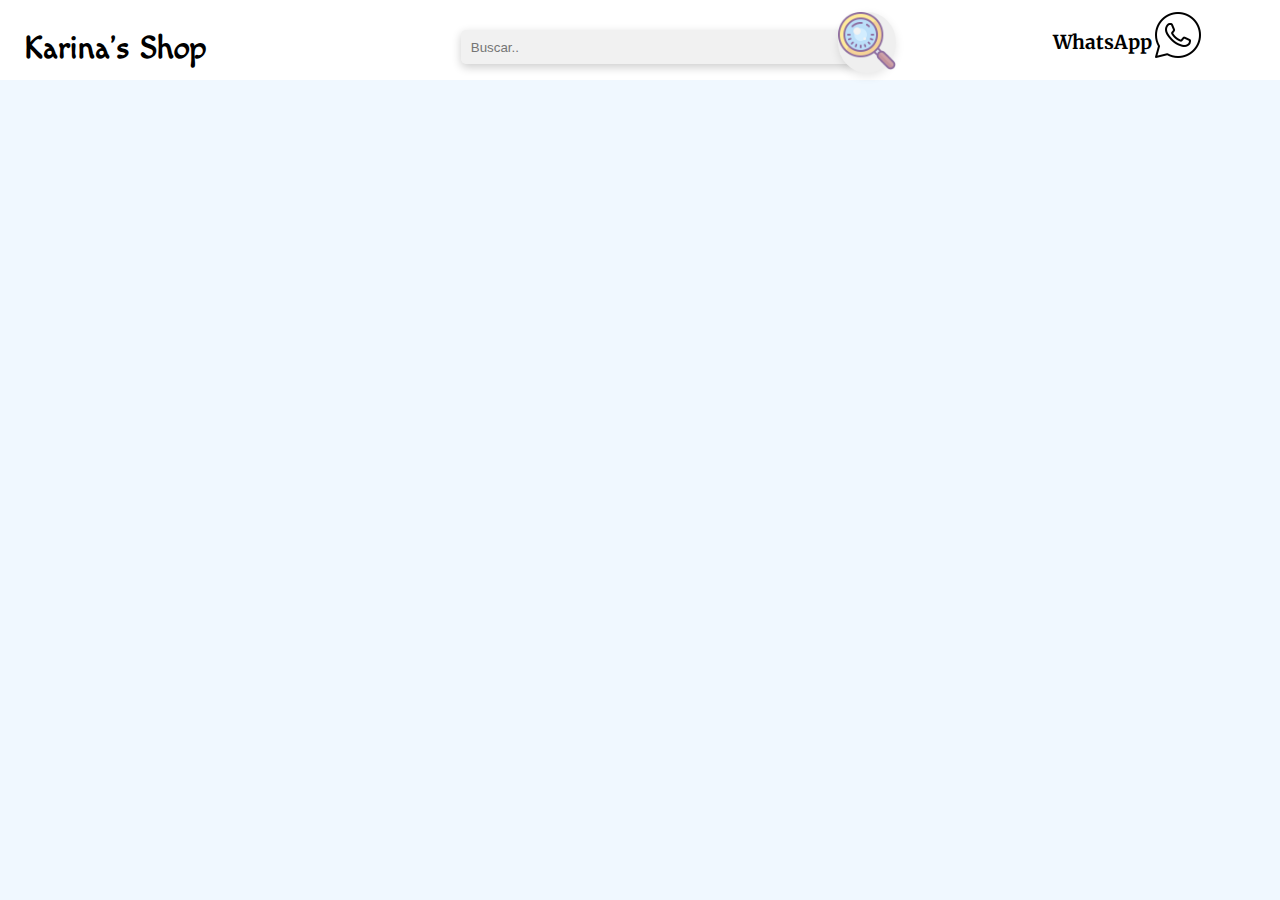
==== Joyeria/joyeria.html @ 78bbcfa3 "Probando nuevo modo" ====
<!DOCTYPE html>
<html lang="spa">
<head>
    <meta charset="UTF-8">
    <meta name="author" content="Marlon Azua">
    <!-- <meta http-equiv="X-UA-Compatible" content="IE=edge"> -->
    <meta name="viewport" content="width=device-width, initial-scale=1.0">
    <link  rel="icon"   href="/Nimg/ks im.png" type="image/png" />
    <link rel="stylesheet" type="text/css" href="/Ropastyle.css">
    <link rel="preconnect" href="https://fonts.googleapis.com">
    <link rel="preconnect" href="https://fonts.gstatic.com" crossorigin>
    <link href="https://fonts.googleapis.com/css2?family=Macondo&display=swap" rel="stylesheet">
    <link href="https://fonts.googleapis.com/css2?family=Macondo&family=Merriweather:ital,wght@1,300&display=swap" rel="stylesheet">
    <link rel="preconnect" href="https://fonts.googleapis.com">
    <link href="https://fonts.googleapis.com/css2?family=Playfair+Display:wght@600&display=swap" rel="stylesheet"> 
    <title>Karina's Shop</title>
</head>
<body>
    <div class="MainContenedor">
        <header id="headerContenedor">
            <div id="PrimerMenu">
                <button id="ButtonMenuPhone">
                    <img id="ButtonFixMenu" src="/Nimg/menu icon.png">
                </button>
                <section onclick="recargar ()" id="logoCon">
                    <p id="logo" onclick="recargar ()"><b>Karina's Shop</b></p>
                </section>
                <form>
                    <input type="text" id="Buscando" name="buscador" placeholder="Buscar.."/>
                </form>
                <button id="NewBuscarForPhone">
                    <img id="IconNewBuscar" src="/Nimg/Buscar color gif.gif">
                </button>
                <button type="button" id="buscar" >
                    <img id="TamañoIconBus" src="/Nimg/busqueda icono.png" >
                </button>
                <a href="https://bit.ly/3EHDdBT"><img id="iconWhats" src="/Nimg/whatsapp icon.png"></a>
                <button type="button" id="whatsApp">
                    <a href="https://bit.ly/3EHDdBT"> <b> WhatsApp </b></a>
                </button>
            </div>
            <div id="SegundoMenu">
                <button type="button" id="MenuComeBackButton">
                    <img id="MenuFixComeBack" src="/Nimg/come back.png">
                </button>
                <form>
                    <input type="text" id="Buscando2" name="buscador" placeholder="Buscar.."/>
                </form>
                <button> <img id="Lupa" src="/Nimg/Lupa.png"></button>
            </div>
        </header>
        <div id="TercerMenu">
            <a class="Tlink" href=""><b >Ropa</b></a><br>
            <a class="Tlink" href=""><b>Artículos</b></a><br>
            <a class="Tlink" href=""> <b>Perfumes</b></a><br>
            <a class="Tlink" href=""> <b>Joyería</b></a><br>
            <a class="Tlink" href=""><b>Cosmeticos</b></a><br>
        </div>
        
        <!-- <footer>
            <p id="derechos">
                © Todos los derechos reservados 2022
            </p>
        </footer> -->
    </div>
    <script src="/Ropa.js"></script>
</body>
</html>
---- Ropastyle.css ----
/*MEDIDAS DE ESTILO GENERALES*/
*{
    padding: 0;
    border: 0;
    margin: 0;
}
.MainContenedor{
    width: 100%;
    height: auto;
}
body{
    width: 100%;
    height: auto;
    font-family: Arial, Helvetica, sans-serif;
    background-color: aliceblue;
}
a{
    text-decoration: none;
    /* color: black; */
}
a:link{
   color: black; 
}

/*HEADER*/
#headerContenedor{
    width: 100%;
    height: 80px;
    background-color: white;
    position: relative;
}
#logo{
    cursor: pointer;
    font-family: 'Macondo', cursive;
    width: auto;
    font-size: xx-large;
    position: absolute;
    top: 30px;
    left: 25px;
}
#Buscando{
    width: 30%;
    height: 43%;
    position: absolute;
    top: 30px;
    left: 36%;
    background-color: rgb(241, 241, 241);
    border-radius: 0.3rem;
    padding: 0 0 0 10px;
    box-shadow: 0 0.2rem 0.6rem rgba(0,0,0,0.2);
}
::placeholder{
    position: absolute;
    top: 10px;
    left: 10px;
}
#buscar{
    cursor: pointer;
    position: absolute;
    right: 30%;
    top: 12px;
    border-radius: 50%;
    box-shadow: 0 0.2rem 0.6rem rgba(0,0,0,0.1);
}
#whatsApp{
    background-color: white;
    position: absolute;
    right: 10%;
    top: 30px;
    font-family: 'Merriweather', serifs;
    font-size: larger;
    border-radius: 0.5rem;
}
#iconWhats{
    position: absolute;
    right: 6%;
    top: 10px;
}
#TamañoIconBus{
    width: 58px; 
    height: 58px;
}
/**/


/*SECOND FOR RESPONSIVE*/
#SegundoMenu{
    display: none;
}
#Buscando2{
    width: 76.5%;
    height: 40px;
    padding: 0 0 0 10px;
    position: absolute;
    top: 20px;
    left: 48px;
    /* box-shadow: 0 0.3rem 0.3rem rgba(0,0,0,0.5); */
    box-shadow: 0 0.2rem 0.6rem rgba(0,0,0,0.2);
    border-radius: 0.5rem;
    background-color: rgb(241, 241, 241);
}
#Lupa{
    cursor: pointer;
    position: absolute;
    top: 19px;
    right: 8%;
    /* border-radius: 0.4rem; */
    box-shadow: 0 0.2rem 0.6rem rgba(0,0,0,0.2);
    padding: 6.7px;
    background-color: rgb(94, 94, 94);
}
#MenuComeBackButton{
    cursor: pointer;
}
#MenuFixComeBack{
    position: absolute;
    top: 20px;
    left: 5px;
    width: 30px;
    height: 30px;
    padding: 5px;
}

/**/
/*BOTONES ADICIONALES DE PHONE MENU O OTROS*/
#ButtonMenuPhone{
    display: none;
}
#NewBuscarForPhone{
    display: none;
}
/*THIRD FOR RESPONSIVE*/
#TercerMenu{
    display: none;
    width: 60%;
    height: 150px;
    background-color: rgb(218, 218, 218);
}
/*RESPONSIVE*/
@media screen and (max-width: 800px){
    #iconWhats{
        display: none;
    }
    #whatsApp{
        right: 8%;
    }
}
@media screen and (max-width:625px){
    #whatsApp{
        display: none;
    }
    #iconWhats{
        display: block;
        right: 13%;
        top: 20%;
    }
}
@media screen and (max-width:600px){
    #Buscando{
        display: none;
    }
    #buscar{
        right: 0%;
        right: 35%;
    }
    ::placeholder{
        top: 0;
        top: 14px;
    }
    #buscar{
        background-color: white;
        box-shadow: none;
        right: 0;
        right: 37%;
    }
}

/*PHONE RESPOSIVE*/
@media screen and (max-width: 400px){
    #PrimerMenu{
        display: block;
    }
    #SegundoMenu{
        display: none; /*SEGUNDO MENU DISPLAY: NONE*/
    }
    ::placeholder{
        top: 0;
        top: 14px;
    }
    #logo{
        cursor: pointer;
        font-family: 'Macondo', cursive;
        width: auto;
        font-size: 1.9rem;
        position: absolute;
        top: 25px;
        left: 55px;
    }
    #buscar{
        /* cursor: pointer;
        position: absolute;
        top: 12px;
        border-radius: 50%; */
        right: 25%;
        display: none;
    }
    #NewBuscarForPhone{
        display: block;
    }
    #IconNewBuscar{
        width: 40px;
        height: 40px;
        position: absolute;
        top: 22px;
        right: 25%;
    }
    #iconWhats{
        /* right: 6%;
        top: 10px; */
        right: 6%;
        top: 13px;
        width: 50px;
        height: 50px;
    }
    #TamañoIconBus{
        /* width: 58px; 
        height: 58px; */
        width: 50px;
        height: 50px;
    }
    #ButtonMenuPhone{
        display:block;
        position: absolute;
        top: 27px;
        left: 10px;
        background-color: white;
    }
    #TercerMenu{
        position: absolute;
        display: none;
        width: 100%;
        height: auto;
        background-color: rgb(218, 218, 218);
    }
    /*font-family: 'Playfair Display', serif;*/
    .Tlink{
        font-family: 'Playfair Display', serif;
        font-size: larger;
        display: flex;
        justify-content: center;
        padding-top: 5px;
        /* background-color: rgb(196, 196, 196); */
    }
}
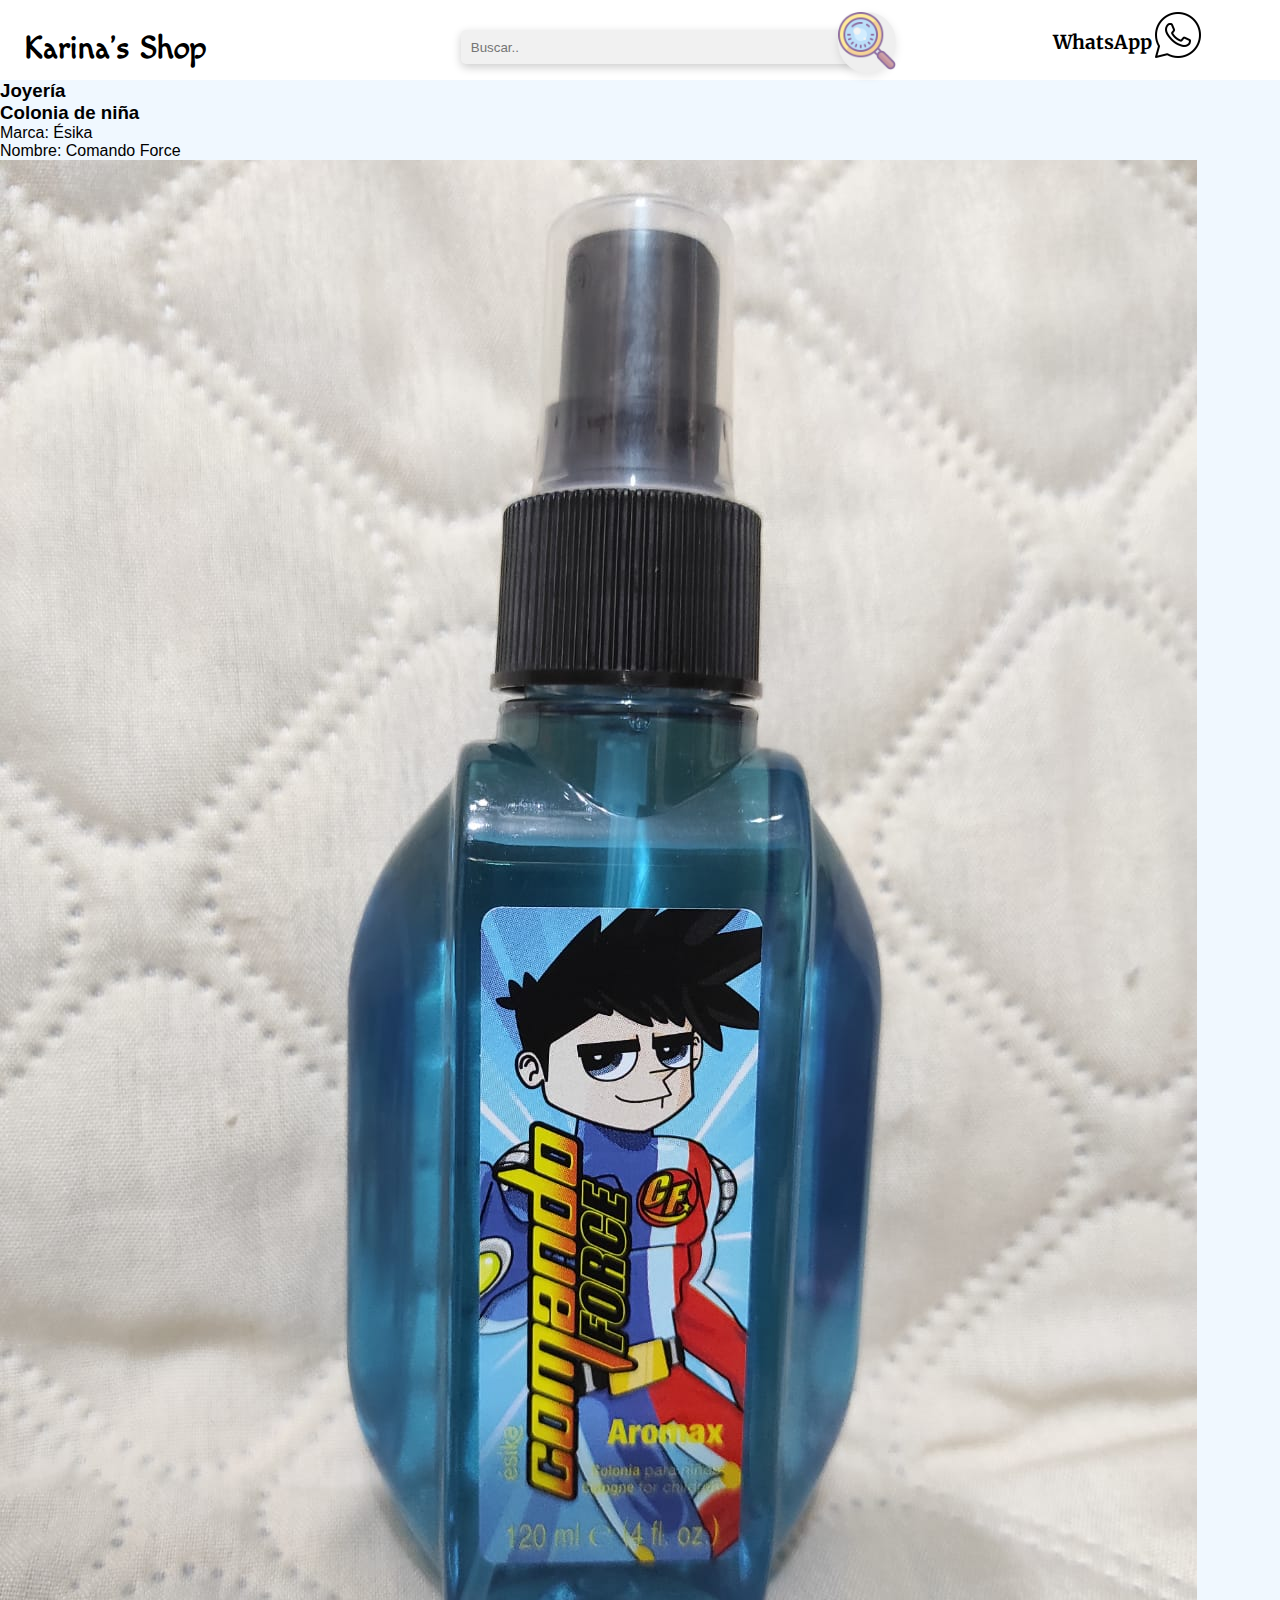
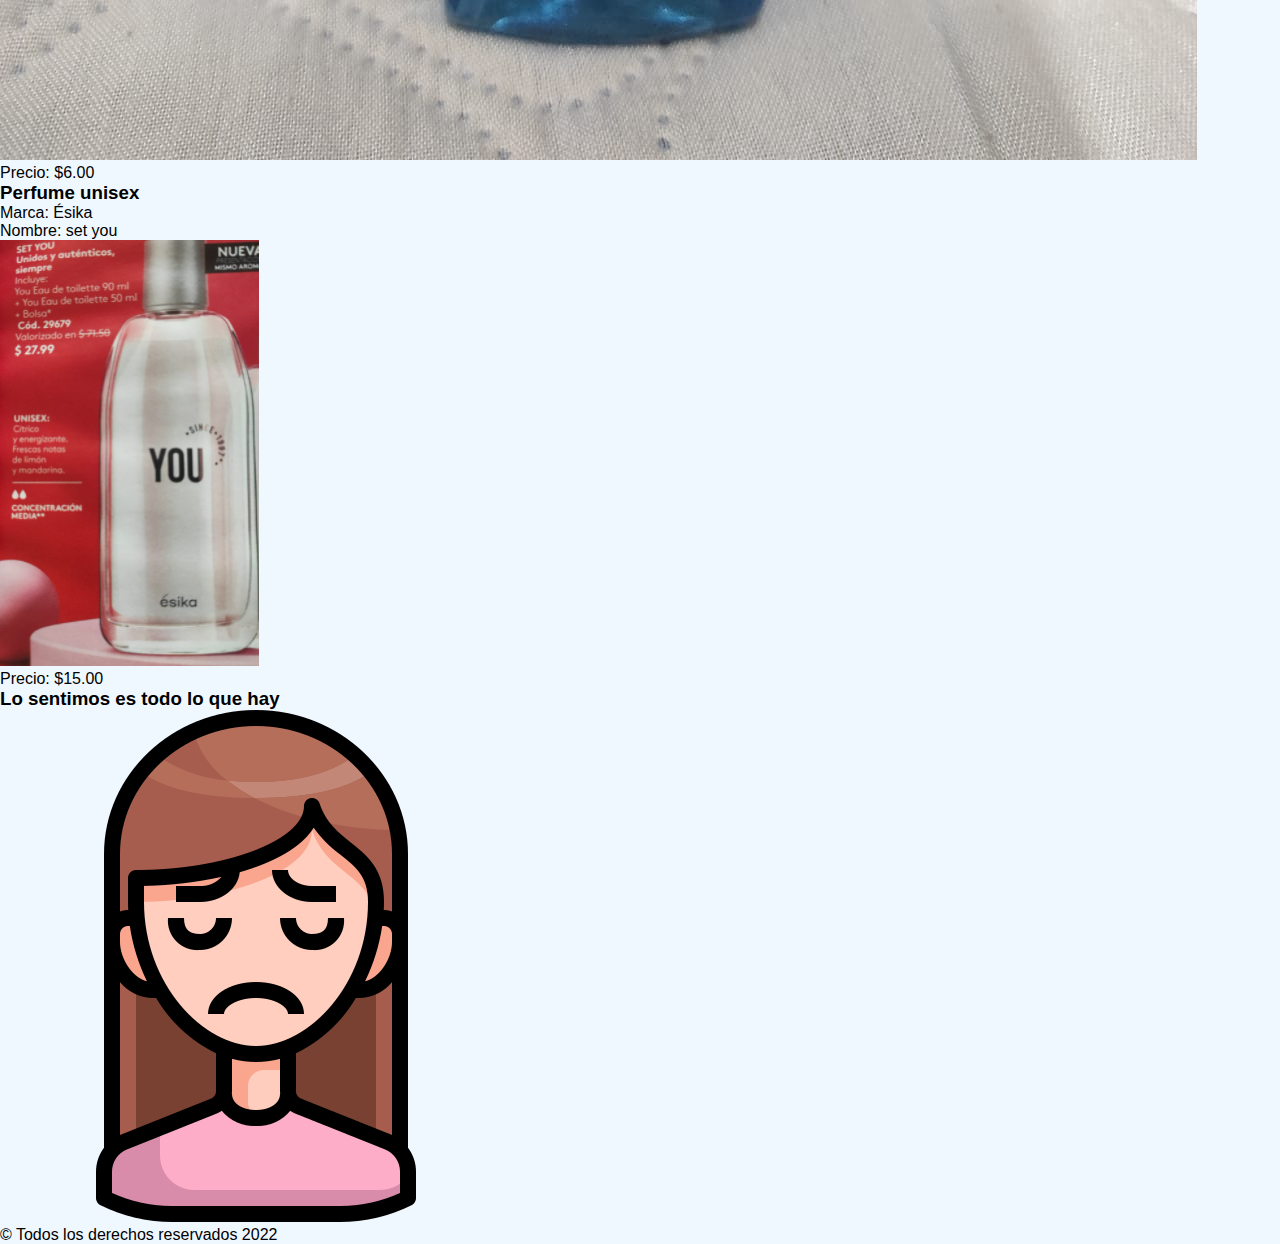
==== commit 01bf299c: "Add files via upload" ====
--- a/Joyeria/joyeria.html
+++ b/Joyeria/joyeria.html
@@ -1,68 +1,134 @@
-<!DOCTYPE html>
-<html lang="spa">
-<head>
-    <meta charset="UTF-8">
-    <meta name="author" content="Marlon Azua">
-    <!-- <meta http-equiv="X-UA-Compatible" content="IE=edge"> -->
-    <meta name="viewport" content="width=device-width, initial-scale=1.0">
-    <link  rel="icon"   href="/Nimg/ks im.png" type="image/png" />
-    <link rel="stylesheet" type="text/css" href="/Ropastyle.css">
-    <link rel="preconnect" href="https://fonts.googleapis.com">
-    <link rel="preconnect" href="https://fonts.gstatic.com" crossorigin>
-    <link href="https://fonts.googleapis.com/css2?family=Macondo&display=swap" rel="stylesheet">
-    <link href="https://fonts.googleapis.com/css2?family=Macondo&family=Merriweather:ital,wght@1,300&display=swap" rel="stylesheet">
-    <link rel="preconnect" href="https://fonts.googleapis.com">
-    <link href="https://fonts.googleapis.com/css2?family=Playfair+Display:wght@600&display=swap" rel="stylesheet"> 
-    <title>Karina's Shop</title>
-</head>
-<body>
-    <div class="MainContenedor">
-        <header id="headerContenedor">
-            <div id="PrimerMenu">
-                <button id="ButtonMenuPhone">
-                    <img id="ButtonFixMenu" src="/Nimg/menu icon.png">
-                </button>
-                <section onclick="recargar ()" id="logoCon">
-                    <p id="logo" onclick="recargar ()"><b>Karina's Shop</b></p>
-                </section>
-                <form>
-                    <input type="text" id="Buscando" name="buscador" placeholder="Buscar.."/>
-                </form>
-                <button id="NewBuscarForPhone">
-                    <img id="IconNewBuscar" src="/Nimg/Buscar color gif.gif">
-                </button>
-                <button type="button" id="buscar" >
-                    <img id="TamañoIconBus" src="/Nimg/busqueda icono.png" >
-                </button>
-                <a href="https://bit.ly/3EHDdBT"><img id="iconWhats" src="/Nimg/whatsapp icon.png"></a>
-                <button type="button" id="whatsApp">
-                    <a href="https://bit.ly/3EHDdBT"> <b> WhatsApp </b></a>
-                </button>
-            </div>
-            <div id="SegundoMenu">
-                <button type="button" id="MenuComeBackButton">
-                    <img id="MenuFixComeBack" src="/Nimg/come back.png">
-                </button>
-                <form>
-                    <input type="text" id="Buscando2" name="buscador" placeholder="Buscar.."/>
-                </form>
-                <button> <img id="Lupa" src="/Nimg/Lupa.png"></button>
-            </div>
-        </header>
-        <div id="TercerMenu">
-            <a class="Tlink" href=""><b >Ropa</b></a><br>
-            <a class="Tlink" href=""><b>Artículos</b></a><br>
-            <a class="Tlink" href=""> <b>Perfumes</b></a><br>
-            <a class="Tlink" href=""> <b>Joyería</b></a><br>
-            <a class="Tlink" href=""><b>Cosmeticos</b></a><br>
-        </div>
-        
-        <!-- <footer>
-            <p id="derechos">
-                © Todos los derechos reservados 2022
-            </p>
-        </footer> -->
-    </div>
-    <script src="/Ropa.js"></script>
-</body>
+<!DOCTYPE html>
+<html lang="spa">
+  <head>
+    <meta charset="UTF-8" />
+    <meta name="author" content="Marlon Azua" />
+    <!-- <meta http-equiv="X-UA-Compatible" content="IE=edge"> -->
+    <meta name="viewport" content="width=device-width, initial-scale=1.0" />
+    <link rel="icon" href="../Nimg/ks im.png" type="image/png" />
+    <link rel="stylesheet" type="text/css" href="../BarMenu.css" />
+    <link rel="stylesheet" type="text/css" href="../articulosGrid.css" />
+    <link rel="preconnect" href="https://fonts.googleapis.com" />
+    <link rel="preconnect" href="https://fonts.gstatic.com" crossorigin />
+    <link
+      href="https://fonts.googleapis.com/css2?family=Macondo&display=swap"
+      rel="stylesheet"
+    />
+    <link
+      href="https://fonts.googleapis.com/css2?family=Macondo&family=Merriweather:ital,wght@1,300&display=swap"
+      rel="stylesheet"
+    />
+    <link
+      href="https://fonts.googleapis.com/css2?family=Playfair+Display:wght@600&display=swap"
+      rel="stylesheet"
+    />
+
+    <link
+      href="https://fonts.googleapis.com/css2?family=Noto+Sans+JP:wght@500&display=swap"
+      rel="stylesheet"
+    />
+    <link
+      href="https://fonts.googleapis.com/css2?family=Noto+Serif:ital@1&display=swap"
+      rel="stylesheet"
+    />
+    <link
+      href="https://fonts.googleapis.com/css2?family=Rubik+Marker+Hatch&display=swap"
+      rel="stylesheet"
+    />
+    <title>Karina's Shop</title>
+  </head>
+  <body>
+    <div id="MainContenedor">
+      <header id="headerContenedor">
+        <div id="PrimerMenu">
+          <button id="ButtonMenuPhone">
+            <img id="ButtonFixMenu" src="../Nimg/menu icon.png" />
+          </button>
+          <section onclick="recargar()" id="logoCon">
+            <p id="logo" onclick="recargar()"><b>Karina's Shop</b></p>
+          </section>
+          <form>
+            <input
+              type="text"
+              id="Buscando"
+              name="buscador"
+              placeholder="Buscar.."
+            />
+          </form>
+          <button id="NewBuscarForPhone">
+            <img id="IconNewBuscar" src="../Nimg/Buscar color gif.gif" />
+          </button>
+          <button type="button" id="buscar">
+            <img id="TamañoIconBus" src="../Nimg/busqueda icono.png" />
+          </button>
+          <a href="https://bit.ly/3EHDdBT"
+            ><img id="iconWhats" src="../Nimg/whatsapp icon.png"
+          /></a>
+          <button type="button" id="whatsApp">
+            <a href="https://bit.ly/3EHDdBT"> <b> WhatsApp </b></a>
+          </button>
+        </div>
+        <div id="SegundoMenu">
+          <button type="button" id="MenuComeBackButton">
+            <img id="MenuFixComeBack" src="../Nimg/come back.png" />
+          </button>
+          <form>
+            <input
+              type="search"
+              id="Buscando2"
+              name="buscador"
+              placeholder="Buscar.."
+            />
+          </form>
+          <button><img id="Lupa" src="../Nimg/evaluacion.png" /></button>
+        </div>
+      </header>
+      <div id="TercerMenu">
+        <a class="Tlink" href="../Ropa/ropa.html"><b>Ropa</b></a
+        ><br />
+        <a class="Tlink" href="../Articulos/articulos.html"><b>Artículos</b></a
+        ><br />
+        <a class="Tlink" href="../Perfumes/perfume.html"> <b>Perfumes</b></a
+        ><br />
+        <a class="Tlink" href="../Joyeria/joyeria.html"> <b>Joyería</b></a
+        ><br />
+        <a class="Tlink" href="../Cosmeticos/cosmeticos.html"
+          ><b>Cosmeticos</b></a
+        ><br />
+      </div>
+      <div id="contenerdorDeArticulos">
+        <h3 id="nombreSeccion">Joyería</h3>
+        <ul id="listaDeArticulos">
+          <!-- <li class="articulo">
+               <h3>Colonia de niña</h3>
+               <p class="especificacionesDeArticulo">
+                  Marca:<span class="letraDeEspecificacion">  
+                  Esika</span><br>
+                  Nombre:<span class="letraDeEspecificacion"> 
+                  Mini Chics</span><br>
+               </p>
+               <div class="imagenContenedor">
+                  <img class="imgDeArticulos" src="../Img articulos/imgPerfume/mini chics.jpeg">
+               </div>
+               <p class="precio">Precio: $15.00</p>
+            </li> -->
+        </ul>
+        <div id="losentimos">
+          <h3 id="txtLosentimos">Lo sentimos es todo lo que hay</h3>
+          <img
+            id="imgLosentimos"
+            src="../Nimg/losentimos.png"
+            alt="mujer con expresion de tristeza"
+          />
+        </div>
+        <footer id="footer">
+          <p id="derechos">© Todos los derechos reservados 2022</p>
+        </footer>
+      </div>
+      <div class="imgToControl" id="variable"></div>
+    </div>
+    <script src="JoyeriaObjects.js" type="module"></script>
+    <script src="../mainpages.js" ></script>
+    <script src="../Buscador.js" ></script>
+  </body>
 </html>--- a/BarMenu.css
+++ b/BarMenu.css
@@ -0,0 +1,256 @@
+/*MEDIDAS DE ESTILO GENERALES*/
+*{
+    padding: 0;
+    border: 0;
+    margin: 0;
+}
+.MainContenedor{
+    width: 100%;
+    height: auto;
+}
+body{
+    width: 100%;
+    height: auto;
+    font-family: Arial, Helvetica, sans-serif;
+    background-color: aliceblue;
+}
+a{
+    text-decoration: none;
+    /* color: black; */
+}
+a:link{
+   color: black; 
+}
+
+/*HEADER*/
+#headerContenedor{
+    width: 100%;
+    height: 80px;
+    background-color: white;
+    position: relative;
+}
+#logo{
+    cursor: pointer;
+    font-family: 'Macondo', cursive;
+    width: auto;
+    font-size: xx-large;
+    position: absolute;
+    top: 30px;
+    left: 25px;
+}
+#Buscando{
+    width: 30%;
+    height: 43%;
+    position: absolute;
+    top: 30px;
+    left: 36%;
+    background-color: rgb(241, 241, 241);
+    border-radius: 0.3rem;
+    padding: 0 0 0 10px;
+    box-shadow: 0 0.2rem 0.6rem rgba(0,0,0,0.2);
+}
+::placeholder{
+    position: absolute;
+    top: 10px;
+    left: 10px;
+}
+#buscar{
+    cursor: pointer;
+    position: absolute;
+    right: 30%;
+    top: 12px;
+    border-radius: 50%;
+    box-shadow: 0 0.2rem 0.6rem rgba(0,0,0,0.1);
+}
+#whatsApp{
+    background-color: white;
+    position: absolute;
+    right: 10%;
+    top: 30px;
+    font-family: 'Merriweather', serifs;
+    font-size: larger;
+    border-radius: 0.5rem;
+}
+#iconWhats{
+    position: absolute;
+    right: 6%;
+    top: 10px;
+}
+#TamañoIconBus{
+    width: 58px; 
+    height: 58px;
+}
+/**/
+
+
+/*SECOND FOR RESPONSIVE*/
+#SegundoMenu{
+    display: none;
+}
+#Buscando2{
+    width: 72%;
+    height: 40px;
+    padding: 0 0 0 10px;
+    position: absolute;
+    top: 20px;
+    left: 48px;
+    /* box-shadow: 0 0.3rem 0.3rem rgba(0,0,0,0.5); */
+    box-shadow: 0 0.2rem 0.6rem rgba(0,0,0,0.2);
+    border-radius: 0.5rem;
+    background-color: rgb(241, 241, 241);
+}
+#Lupa{
+    cursor: pointer;
+    position: absolute;
+    height: 60px;
+    top: 10px;
+    right: 8.5%;
+    border-radius: 30px;
+    /* border-radius: 0.4rem; */
+    box-shadow: 0 0.2rem 0.6rem rgba(0,0,0,0.2);
+    /* padding: 6.7px; */
+    background-color: rgb(94, 94, 94);
+}
+#MenuComeBackButton{
+    cursor: pointer;
+}
+#MenuFixComeBack{
+    position: absolute;
+    top: 20px;
+    left: 5px;
+    width: 30px;
+    height: 30px;
+    padding: 5px;
+}
+
+/**/
+/*BOTONES ADICIONALES DE PHONE MENU O OTROS*/
+#ButtonMenuPhone{
+    display: none;
+}
+#NewBuscarForPhone{
+    display: none;
+}
+/*THIRD FOR RESPONSIVE*/
+#TercerMenu{
+    display: none;
+    width: 60%;
+    height: 150px;
+    background-color: rgb(218, 218, 218);
+}
+/*RESPONSIVE*/
+@media screen and (max-width: 800px){
+    #iconWhats{
+        display: none;
+    }
+    #whatsApp{
+        right: 8%;
+    }
+}
+@media screen and (max-width:625px){
+    #whatsApp{
+        display: none;
+    }
+    #iconWhats{
+        display: block;
+        right: 13%;
+        top: 20%;
+    }
+}
+@media screen and (max-width:600px){
+    #Buscando{
+        display: none;
+    }
+    #buscar{
+        right: 0%;
+        right: 35%;
+    }
+    ::placeholder{
+        top: 0;
+        top: 14px;
+    }
+    #buscar{
+        background-color: white;
+        box-shadow: none;
+        right: 0;
+        right: 37%;
+    }
+}
+
+/*PHONE RESPOSIVE*/
+@media screen and (max-width: 400px){
+    #PrimerMenu{
+        display: block;
+    }
+    #SegundoMenu{
+        display: none; /*SEGUNDO MENU DISPLAY: NONE*/
+    }
+    ::placeholder{
+        top: 0;
+        top: 14px;
+    }
+    #logo{
+        cursor: pointer;
+        font-family: 'Macondo', cursive;
+        width: auto;
+        font-size: 1.9rem;
+        position: absolute;
+        top: 25px;
+        left: 55px;
+    }
+    #buscar{
+        /* cursor: pointer;
+        position: absolute;
+        top: 12px;
+        border-radius: 50%; */
+        right: 25%;
+        display: none;
+    }
+    #NewBuscarForPhone{
+        display: block;
+    }
+    #IconNewBuscar{
+        width: 40px;
+        height: 40px;
+        position: absolute;
+        top: 22px;
+        right: 25%;
+    }
+    #iconWhats{
+        /* right: 6%;
+        top: 10px; */
+        right: 6%;
+        top: 13px;
+        width: 50px;
+        height: 50px;
+    }
+    #TamañoIconBus{
+        /* width: 58px; 
+        height: 58px; */
+        width: 50px;
+        height: 50px;
+    }
+    #ButtonMenuPhone{
+        display:block;
+        position: absolute;
+        top: 27px;
+        left: 10px;
+        background-color: white;
+    }
+    #TercerMenu{
+        position: relative;
+        display: none;
+        width: 100%;
+        height: auto;
+        background-color: rgb(218, 218, 218);
+    }
+    /*font-family: 'Playfair Display', serif;*/
+    .Tlink{
+        font-family: 'Playfair Display', serif;
+        font-size: larger;
+        display: flex;
+        justify-content: center;
+        padding-top: 5px;
+        /* background-color: rgb(196, 196, 196); */
+    }
+}--- a/articulosGrid.css
+++ b/articulosGrid.css
@@ -0,0 +1,194 @@
+*{
+   list-style: none;
+}
+/* body{
+   width: 100%;
+   height: 100%;
+} */
+/*RESPONSIVE PARA PHONE- DA ESTILO A LOS ARTICULOS*/
+@media screen and (max-width: 400px){
+   #nombreSeccion{
+      font-family: 'Rubik Marker Hatch', cursive;
+      color: darksalmon;
+      font-size: xx-large;
+      border-radius: 0.5rem;
+      padding: 20px;
+      letter-spacing: 2.5pt;
+      background-image: url(https://images.unsplash.com/photo-1516762689617-e1cffcef479d?ixlib=rb-1.2.1&ixid=MnwxMjA3fDB8MHxwaG90by1wYWdlfHx8fGVufDB8fHx8&auto=format&fit=crop&w=411&q=80);
+      margin: 0 auto;
+      text-align: center;
+      /*text-shadow: 0 0.3rem 0.8rem rgba(0, 0, 0, 0.987);*/
+   }
+   #contenerdorDeArticulos{
+      background-color: rgb(234, 234, 234);
+      position: absolute;
+      height: auto;
+      width: 100%;
+   }  
+   .articulo{
+      position: relative;
+      float: left;
+      top: 5px;
+      left: 2px;
+      width: 95%;
+      border-radius: 0.5rem;
+      padding: 3px;
+      margin: 2px 2px 10px;
+      border-style: solid;
+      background-color: rgb(255, 255, 255);
+      box-shadow: 0 0.3rem 0.3rem rgba(0, 0, 0, 0.166);
+   }
+   #listaDeArticulos{
+      display: grid;
+      /* grid-column: 1fr, 1fr; */
+      grid-template-columns: 1fr 1fr;
+   }
+
+   .imagenContenedor{
+      text-align : center;
+      padding: 10px 0px 0px 0px;
+      height: 250px;
+      overflow:hidden;
+   } 
+   .imgDeArticulos{
+      width: 170px;
+   }
+   
+   h3{
+      padding-left: 10px;
+      padding-top: 2px;
+      padding-bottom: 2px;
+      font-family: 'Noto Serif', serif;
+      letter-spacing: 1.2pt;
+      font-weight: bold;
+      color: black;
+   }
+   .especificacionesDeArticulo{
+      padding-left: 5px ;
+      color: coral;
+   }
+   .letraDeEspecificacion{
+      color: black;
+   }
+   .precio{
+      font-family: 'Noto Sans JP', sans-serif;
+      padding: 10px;
+   }
+   /*ESTILO Y MODELAJE DE IMG ZOOM - DA ESTILO A LAS IMAGENES SOBREPUESTAS*/
+   
+   #imgAmpliada, #imgAmpliadaSinVector{
+      position: fixed;
+      width: 100%;
+      height: 100vh;
+      top: 0;
+      background-color: rgba(0, 0, 0, 0.632);
+      justify-content: center;
+      align-items: center;
+   }
+   #imgAmpliadaSinVector{
+      display: flex;
+   }
+   
+   #imgAmpliada{
+      display: flex;
+   }
+   .imgToControl{
+      -webkit-animation-name: fade;
+      -webkit-animation-duration:1.5s;
+      animation-name:fade;
+      animation-duration:0.5s;
+   }
+   @-webkit-keyframes fade{
+      from{opacity:.4}
+      to{opacity:1}
+   }
+   @keyframes fade{
+      from{opacity:.4}
+      to{opacity:1}
+   }
+
+   .imgToControl{
+      width: 80%;
+   }
+   #botonCerrarImg{
+      cursor: pointer;
+      position: absolute;
+      right: 5%;
+      top: 18%;
+   }
+   #prev,#next{
+      position: absolute;
+      cursor:pointer;
+      font-size: 50px;
+      width: auto;
+      padding: 10px;
+      border-radius: 00.5rem;
+      background-color: rgb(106, 106, 106);
+   }
+   #next{
+      right: 5px;
+   }
+   #prev{
+      left: 5px;
+   }
+   .agotado{
+      font-family: 'Noto Sans JP', sans-serif;
+      color: red;
+   }
+   .filtro{
+      display: none;
+   }
+   .este{
+      display: none;
+   }
+   #escondeImg{
+      display: none;
+   }
+   .cuantasImg{
+      position: absolute;
+      bottom: 11%;
+      left: 40%;
+      font-size: 20px;
+      color: rgba(255, 127, 80, 0.897);
+      font-weight: bold;
+   }
+   #footer{
+      display: grid;
+      width: 100%;
+      position: relative;
+      padding-top: 20px;
+      bottom: 0%;
+      justify-content: center;
+   }
+   #derechos{
+      font-size: 1rem;
+      font-family: 'Rubik Marker Hatch', cursive;
+      padding: 30px;
+      width: auto;
+      border-start-start-radius: 20px;
+      background-color: rgba(255, 127, 80, 0.814);
+   }
+   #losentimos{
+      position: relative;
+      display: grid;
+      grid-template-columns: 1fr 1fr;
+      justify-items: center;
+      align-items: center;
+      border-radius: 30%;
+      margin-top: 50%;
+      margin-bottom: 50%;
+      overflow: hidden;
+      height: auto;
+      background-color: white;
+      display: none;
+   }
+   #imgLosentimos{
+      width: 200px;
+   }
+   #txtLosentimos{
+      color:rgba(255, 127, 80, 0.714);
+   }
+}
+.filtro{
+   display: none;
+}